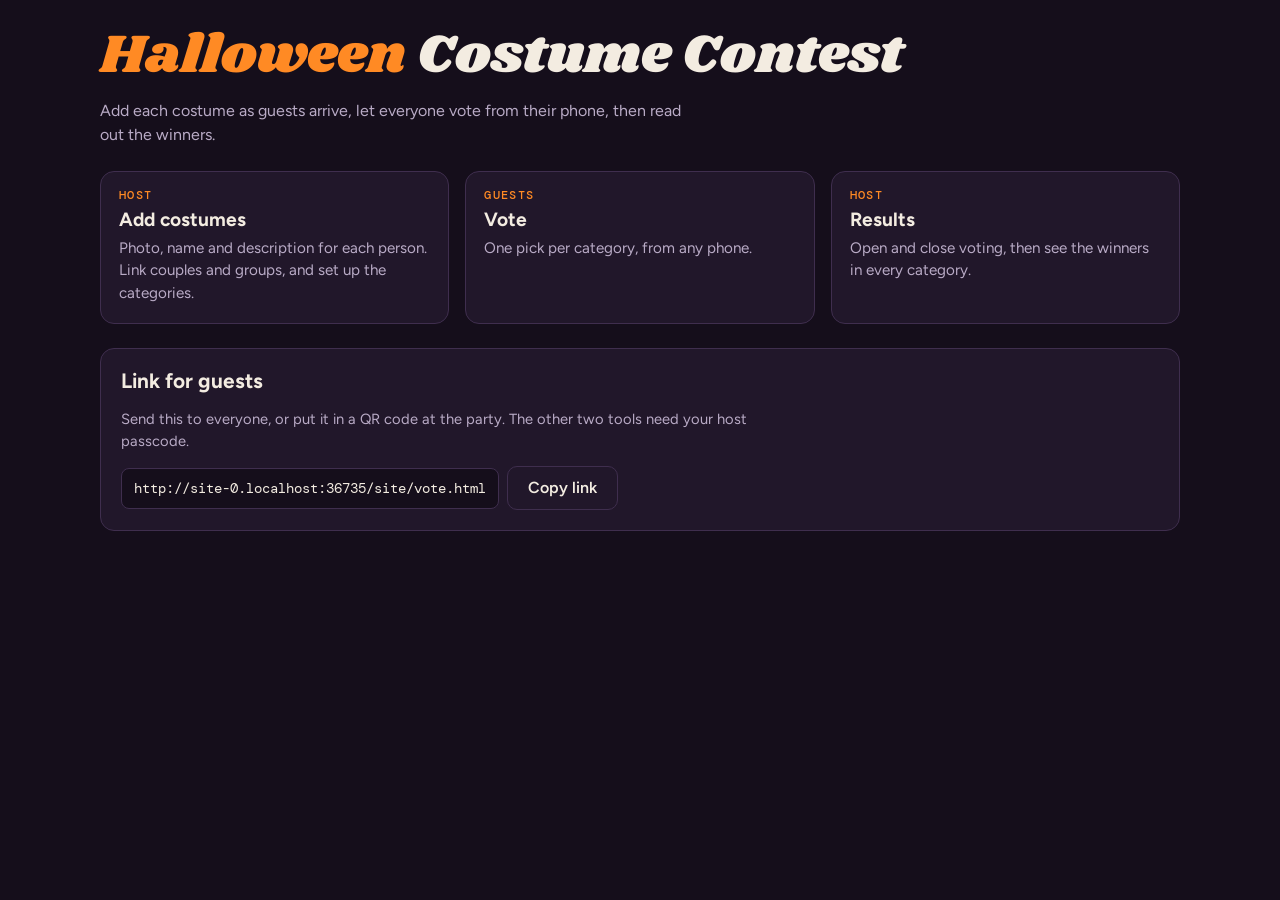
==== site/index.html @ 2bfecff0 "Costume contest: static pages and stdlib Python backend Co-Authored-By: Claude Sonnet 5.5 <noreply@a" ====
<!doctype html>
<html lang="en">
<head>
<meta charset="utf-8">
<meta name="viewport" content="width=device-width, initial-scale=1, viewport-fit=cover">
<meta name="theme-color" content="#150E1B">
<title>Halloween Costume Contest</title>
<link rel="preconnect" href="https://fonts.googleapis.com">
<link rel="preconnect" href="https://fonts.gstatic.com" crossorigin>
<link rel="stylesheet" href="https://fonts.googleapis.com/css2?family=DM+Mono:wght@400;500&family=Figtree:wght@400;500;600;700&family=Shrikhand&display=swap">
<link rel="stylesheet" href="style.css">
<script src="config.js"></script>
<script src="common.js"></script>
</head>
<body>
<div class="wrap">
  <header class="masthead">
    <h1><span class="hot">Halloween</span> Costume Contest</h1>
    <p class="lede">Add each costume as guests arrive, let everyone vote from their phone, then read out the winners.</p>
  </header>

  <div class="tools">
    <a class="tool" href="add.html">
      <span class="for">Host</span>
      <h2>Add costumes</h2>
      <p>Photo, name and description for each person. Link couples and groups, and set up the categories.</p>
    </a>
    <a class="tool" href="vote.html">
      <span class="for">Guests</span>
      <h2>Vote</h2>
      <p>One pick per category, from any phone.</p>
    </a>
    <a class="tool" href="results.html">
      <span class="for">Host</span>
      <h2>Results</h2>
      <p>Open and close voting, then see the winners in every category.</p>
    </a>
  </div>

  <section class="panel">
    <h2>Link for guests</h2>
    <p class="hint">Send this to everyone, or put it in a QR code at the party. The other two tools need your host passcode.</p>
    <div class="share">
      <code id="guest-url"></code>
      <button type="button" class="btn btn-ghost" id="copy-btn">Copy link</button>
    </div>
  </section>
</div>

<script>
(function () {
  "use strict";
  var url = new URL("vote.html", window.location.href).href;
  var code = document.getElementById("guest-url");
  var btn = document.getElementById("copy-btn");
  code.textContent = url;

  function selectText() {
    var range = document.createRange();
    range.selectNodeContents(code);
    var sel = window.getSelection();
    sel.removeAllRanges();
    sel.addRange(range);
  }

  btn.addEventListener("click", function () {
    var done = function () { Contest.toast("Link copied."); };
    if (navigator.clipboard && navigator.clipboard.writeText) {
      navigator.clipboard.writeText(url).then(done, function () { selectText(); Contest.toast("Press and hold to copy the link."); });
    } else {
      selectText();
      Contest.toast("Press and hold to copy the link.");
    }
  });
})();
</script>
</body>
</html>
---- site/style.css ----
/* Shared look for the contest pages: plum-black ground, pumpkin accent, gold for winners.
   One committed dark theme, by choice. */
:root {
  --ground: #150E1B;
  --surface: #21172A;
  --surface-2: #2C1F37;
  --line: #3F2E4E;
  --ink: #F3ECE1;
  --ink-dim: #B9ABC6;
  --ink-faint: #9A8AA8;
  --pumpkin: #FF8A24;
  --on-pumpkin: #1B1006;
  --gold: #F4C95D;
  --danger: #FF8F8F;
  --font-display: "Shrikhand", "Chalkboard SE", Georgia, serif;
  --font-body: "Figtree", system-ui, -apple-system, "Segoe UI", sans-serif;
  --font-mono: "DM Mono", ui-monospace, "SF Mono", Menlo, monospace;
  color-scheme: dark;
}
*, *::before, *::after { box-sizing: border-box; }
[hidden] { display: none !important; }
body {
  margin: 0; background: var(--ground); color: var(--ink);
  font: 400 16px/1.5 var(--font-body);
  padding-block: 28px 72px;
  padding-left: max(16px, env(safe-area-inset-left, 0px));
  padding-right: max(16px, env(safe-area-inset-right, 0px));
}
img { max-width: 100%; }
p { margin: 0; }
h1, h2, h3 { margin: 0; text-wrap: balance; }
a { color: var(--pumpkin); }

.wrap { max-width: 1080px; margin: 0 auto; display: flex; flex-direction: column; gap: 24px; }
.masthead { display: flex; flex-direction: column; align-items: flex-start; gap: 14px; }
h1 { font: 400 clamp(2.1rem, 7vw, 3.4rem)/1.05 var(--font-display); }
h1 .hot { color: var(--pumpkin); }
.lede { color: var(--ink-dim); max-width: 60ch; }
h2.section { font: 700 1.3rem/1.2 var(--font-body); }

/* pills and host nav */
.row { display: flex; flex-wrap: wrap; gap: 8px; align-items: center; }
.pill {
  display: inline-flex; align-items: center; gap: 8px; min-height: 32px; padding: 4px 12px;
  border: 1px solid var(--line); border-radius: 999px; text-decoration: none;
  font: 500 .8rem/1 var(--font-mono); letter-spacing: .02em; color: var(--ink-dim);
  font-variant-numeric: tabular-nums;
}
a.pill:hover { border-color: var(--ink-dim); color: var(--ink); }
a.pill[aria-current="page"] { color: var(--ink); border-color: var(--pumpkin); }
.pill .dot { width: 8px; height: 8px; border-radius: 50%; background: var(--pumpkin); }
.pill.closed .dot { background: var(--gold); }
.pill.setup .dot { background: var(--ink-faint); }
.pill.state { color: var(--ink); }

/* buttons */
.btn {
  appearance: none; display: inline-flex; align-items: center; justify-content: center; gap: 8px;
  min-height: 44px; padding: 0 20px; border-radius: 10px; border: 1.5px solid transparent;
  font: 600 1rem/1 var(--font-body); cursor: pointer; text-decoration: none; text-align: center;
}
.btn:focus-visible, .tab:focus-visible, input:focus-visible, select:focus-visible, textarea:focus-visible, summary:focus-visible,
.visually-hidden:focus-visible ~ .btn, .visually-hidden:focus-visible ~ .photo-drop { outline: 3px solid var(--pumpkin); outline-offset: 2px; }
.btn-primary { background: var(--pumpkin); color: var(--on-pumpkin); }
.btn-primary:hover { filter: brightness(1.08); }
.btn-ghost { background: transparent; border-color: var(--line); color: var(--ink); }
.btn-ghost:hover { border-color: var(--ink-dim); }
.btn-link { background: none; color: var(--danger); padding: 0 10px; }
.btn-sm { min-height: 40px; padding: 0 14px; font-size: .9rem; }
.btn-icon { min-width: 40px; padding: 0; }
.btn:disabled { opacity: .55; cursor: not-allowed; }

.notice { padding: 14px 16px; border: 1px solid var(--line); border-radius: 12px; background: var(--surface-2); color: var(--ink-dim); }
.notice.error { border-color: var(--danger); color: var(--ink); }
.panel { padding: 20px; border: 1px solid var(--line); border-radius: 14px; background: var(--surface); }
.panel h2 { font: 700 1.3rem/1.2 var(--font-body); margin-bottom: 14px; }
.panel .hint { color: var(--ink-dim); font-size: .92rem; margin-bottom: 14px; max-width: 70ch; }

/* forms */
.fields { display: flex; flex-direction: column; gap: 16px; min-width: 0; }
.field label, .label { display: block; margin-bottom: 6px; font-weight: 600; font-size: .9rem; color: var(--ink-dim); }
.field .hint { margin: 6px 0 0; color: var(--ink-faint); font-size: .85rem; }
input[type=text], input[type=password], textarea, select {
  width: 100%; background: var(--ground); color: var(--ink); border: 1.5px solid var(--line);
  border-radius: 10px; padding: 12px; font: 400 1rem/1.4 var(--font-body);
}
textarea { resize: vertical; min-height: 96px; }
::placeholder { color: var(--ink-faint); }
.count { display: block; margin-top: 4px; text-align: right; font: 400 .75rem/1 var(--font-mono); color: var(--ink-faint); }
.field-err { color: var(--danger); font-size: .92rem; }
.form-actions { display: flex; flex-wrap: wrap; align-items: center; gap: 8px; margin-top: 4px; }
.visually-hidden { position: absolute; width: 1px; height: 1px; margin: -1px; padding: 0; border: 0; overflow: hidden; clip: rect(0 0 0 0); white-space: nowrap; }

.photo-field { display: flex; flex-direction: column; gap: 10px; min-width: 0; max-width: 280px; }
.photo-drop {
  position: relative; display: flex; align-items: center; justify-content: center; aspect-ratio: 4 / 5; max-width: 100%;
  border: 1.5px dashed var(--ink-faint); border-radius: 12px; background: var(--surface-2); overflow: hidden;
  cursor: pointer; color: var(--ink-dim); text-align: center; padding: 12px;
}
.photo-drop img { position: absolute; inset: 0; width: 100%; height: 100%; object-fit: cover; }

/* vote page: category tabs */
.tabs { display: flex; gap: 8px; overflow-x: auto; padding-bottom: 6px; min-width: 0; }
.tab {
  flex: 0 0 auto; display: inline-flex; align-items: center; gap: 8px; min-height: 44px; padding: 0 16px;
  border-radius: 999px; border: 1.5px solid var(--line); background: transparent; color: var(--ink);
  font: 600 .95rem/1 var(--font-body); cursor: pointer;
}
.tab[aria-selected="true"] { border-color: var(--pumpkin); background: var(--surface); }
.tab .tick { color: var(--pumpkin); font-weight: 700; }
.cat-note { color: var(--ink-dim); }

/* gallery cards: one entry, or a linked set side by side */
.grid { display: grid; grid-template-columns: repeat(auto-fill, minmax(min(100%, 250px), 1fr)); gap: 20px; align-items: start; }
.card { display: flex; flex-direction: column; min-width: 0; background: var(--surface); border: 1px solid var(--line); border-radius: 14px; overflow: hidden; }
.card.picked { border-color: var(--pumpkin); box-shadow: 0 0 0 1px var(--pumpkin); }
.group-note { padding: 14px 16px 12px; font: 500 .72rem/1.2 var(--font-mono); letter-spacing: .12em; text-transform: uppercase; color: var(--pumpkin); overflow-wrap: anywhere; }
.members { display: grid; grid-template-columns: repeat(auto-fit, minmax(min(100%, 230px), 1fr)); gap: 1px; background: var(--line); }
.member { background: var(--surface); min-width: 0; display: flex; flex-direction: column; }
.photo { position: relative; aspect-ratio: 4 / 5; max-width: 100%; background: var(--surface-2); }
.photo img { position: absolute; inset: 0; width: 100%; height: 100%; object-fit: cover; display: block; }
.stub {
  position: absolute; top: 12px; left: 12px; padding: 5px 12px; background: var(--pumpkin); color: var(--on-pumpkin);
  font: 500 .75rem/1 var(--font-mono); letter-spacing: .06em;
  clip-path: polygon(0 0, 100% 0, 100% 38%, calc(100% - 4px) 50%, 100% 62%, 100% 100%, 0 100%, 0 62%, 4px 50%, 0 38%);
}
.card-body { display: flex; flex-direction: column; gap: 6px; padding: 16px; min-width: 0; }
.card-title { font: 700 1.15rem/1.25 var(--font-body); overflow-wrap: anywhere; }
.card-who { color: var(--ink-dim); font-size: .92rem; overflow-wrap: anywhere; }
.card-blurb { margin-top: 4px; overflow-wrap: anywhere; max-width: 65ch; }
.card-foot { padding: 12px 16px 16px; }
.btn-vote { width: 100%; background: transparent; border-color: var(--pumpkin); color: var(--pumpkin); }
.btn-vote:hover { background: var(--surface-2); }
.btn-vote[aria-pressed="true"] { background: var(--pumpkin); color: var(--on-pumpkin); }
@media (min-width: 640px) { .card.group { grid-column: span 2; } }

.empty { padding: 36px 24px; border: 1px dashed var(--ink-faint); border-radius: 14px; color: var(--ink-dim); display: flex; flex-direction: column; gap: 8px; }
.empty h2 { font: 700 1.2rem/1.3 var(--font-body); color: var(--ink); }
.empty p { max-width: 52ch; }

/* host: add page */
.layout-add { display: grid; grid-template-columns: minmax(0, 1.1fr) minmax(0, .9fr); gap: 24px; align-items: start; }
.form-grid { display: grid; grid-template-columns: minmax(0, 220px) minmax(0, 1fr); gap: 20px; }
.entries { display: flex; flex-direction: column; gap: 10px; margin-top: 12px; }
.entry {
  display: grid; grid-template-columns: 56px minmax(0, 1fr); gap: 4px 12px; align-items: center;
  padding: 10px; border: 1px solid var(--line); border-radius: 12px; background: var(--surface);
}
.entry.editing { border-color: var(--pumpkin); }
.entry .thumb { grid-row: span 2; width: 56px; aspect-ratio: 4 / 5; border-radius: 8px; object-fit: cover; background: var(--surface-2); }
.entry .meta { min-width: 0; }
.entry .no { font: 500 .72rem/1 var(--font-mono); letter-spacing: .08em; color: var(--pumpkin); }
.entry .t { font-weight: 700; overflow-wrap: anywhere; }
.entry .w { color: var(--ink-dim); font-size: .9rem; overflow-wrap: anywhere; }
.entry .ops { grid-column: 2; display: flex; flex-wrap: wrap; gap: 6px; margin-top: 4px; }
.set { border: 1px dashed var(--ink-faint); border-radius: 14px; padding: 10px; display: flex; flex-direction: column; gap: 10px; }
.set-head { display: flex; flex-wrap: wrap; align-items: center; gap: 8px; }
.set-head input { flex: 1 1 160px; min-width: 0; padding: 9px 12px; }
.set-label { font: 500 .72rem/1 var(--font-mono); letter-spacing: .12em; text-transform: uppercase; color: var(--pumpkin); }

.cats { display: flex; flex-direction: column; gap: 10px; margin-bottom: 16px; }
.cat-row { display: grid; grid-template-columns: minmax(0, 1fr) minmax(0, 1fr); gap: 8px; padding: 12px; border: 1px solid var(--line); border-radius: 12px; background: var(--ground); }
.cat-row .ops { grid-column: 1 / -1; display: flex; flex-wrap: wrap; gap: 6px; }
.cat-add { display: grid; grid-template-columns: minmax(0, 1fr) minmax(0, 1fr) auto; gap: 8px; }

/* host: results */
.host-bar { display: flex; flex-wrap: wrap; align-items: center; gap: 12px 16px; padding: 14px 16px; border: 1px dashed var(--ink-faint); border-radius: 14px; background: var(--surface); }
.host-label { font: 500 .75rem/1 var(--font-mono); text-transform: uppercase; letter-spacing: .14em; color: var(--pumpkin); }
.host-note { flex: 1 1 240px; color: var(--ink-dim); font-size: .92rem; }
.host-actions { display: flex; flex-wrap: wrap; gap: 8px; }
.gate-form { display: flex; flex-wrap: wrap; gap: 8px; max-width: 420px; }
.gate-form input { flex: 1 1 180px; }

.cat-block { display: flex; flex-direction: column; gap: 16px; }
.cat-head { display: flex; flex-wrap: wrap; align-items: baseline; gap: 6px 14px; }
.cat-head h2 { font: 400 clamp(1.5rem, 4vw, 2.1rem)/1.1 var(--font-display); }
.cat-meta { font: 500 .8rem/1 var(--font-mono); color: var(--ink-dim); }
.winners { display: grid; gap: 16px; }
.winner-card { display: grid; grid-template-columns: minmax(0, 340px) minmax(0, 1fr); border: 2px solid var(--gold); border-radius: 14px; background: var(--surface); overflow: hidden; }
.winner-photos { display: grid; grid-template-columns: repeat(auto-fit, minmax(min(100%, 150px), 1fr)); gap: 2px; background: var(--line); align-content: start; }
.winner-body { display: flex; flex-direction: column; justify-content: center; gap: 8px; padding: 24px; min-width: 0; }
.winner-kicker { font: 400 clamp(1.2rem, 4vw, 1.7rem)/1.1 var(--font-display); color: var(--gold); }
.winner-title { font: 700 clamp(1.4rem, 4vw, 2rem)/1.15 var(--font-body); overflow-wrap: anywhere; }
.winner-who { color: var(--ink-dim); font-size: 1.05rem; overflow-wrap: anywhere; }
.winner-member { display: flex; flex-direction: column; gap: 2px; }
.winner-member .mt { font-weight: 700; overflow-wrap: anywhere; }
.winner-member .mw { color: var(--ink-dim); overflow-wrap: anywhere; }
.winner-votes { font: 500 1rem/1 var(--font-mono); color: var(--gold); }

.rank-list { display: flex; flex-direction: column; gap: 10px; }
.rank-row { display: grid; grid-template-columns: 36px auto minmax(0, 1fr); gap: 12px; align-items: center; padding: 10px 12px; border: 1px solid var(--line); border-radius: 12px; background: var(--surface); }
.rank-row.win { border-color: var(--gold); }
.rank-row .rk { font: 500 1.1rem/1 var(--font-mono); color: var(--ink-dim); text-align: center; font-variant-numeric: tabular-nums; }
.rank-row.win .rk { color: var(--gold); }
.thumbs { display: flex; gap: 4px; }
.thumbs img { width: 52px; aspect-ratio: 4 / 5; border-radius: 8px; object-fit: cover; background: var(--surface-2); }
.rank-main { min-width: 0; display: flex; flex-direction: column; gap: 6px; }
.rank-head { display: flex; flex-wrap: wrap; align-items: baseline; justify-content: space-between; gap: 2px 12px; }
.rank-title { font-weight: 700; overflow-wrap: anywhere; }
.rank-who { color: var(--ink-dim); font-size: .9rem; overflow-wrap: anywhere; }
.rank-n { font: 500 1rem/1 var(--font-mono); font-variant-numeric: tabular-nums; }
.bar { height: 10px; border-radius: 5px; background: var(--surface-2); overflow: hidden; }
.bar > span { display: block; height: 100%; background: var(--pumpkin); border-radius: 5px; }
.rank-row.win .bar > span { background: var(--gold); }

/* home page */
.tools { display: grid; grid-template-columns: repeat(auto-fit, minmax(min(100%, 260px), 1fr)); gap: 16px; }
.tool { display: flex; flex-direction: column; gap: 6px; padding: 18px; border: 1px solid var(--line); border-radius: 14px; background: var(--surface); text-decoration: none; color: var(--ink); }
.tool:hover { border-color: var(--pumpkin); }
.tool h2 { font: 700 1.2rem/1.2 var(--font-body); }
.tool p { color: var(--ink-dim); font-size: .95rem; }
.tool .for { font: 500 .72rem/1 var(--font-mono); letter-spacing: .12em; text-transform: uppercase; color: var(--pumpkin); }
.share { display: flex; flex-wrap: wrap; gap: 8px; align-items: center; }
.share code { font: 400 .9rem/1.3 var(--font-mono); background: var(--ground); border: 1px solid var(--line); border-radius: 8px; padding: 10px 12px; overflow-wrap: anywhere; min-width: 0; }

.toast-wrap { position: fixed; left: 0; right: 0; bottom: 0; display: flex; justify-content: center; pointer-events: none; padding: 16px max(16px, env(safe-area-inset-right, 0px)) calc(16px + env(safe-area-inset-bottom, 0px)) max(16px, env(safe-area-inset-left, 0px)); }
.toast { pointer-events: none; max-width: 420px; padding: 12px 18px; border-radius: 10px; background: var(--ink); color: var(--ground); font-weight: 600; box-shadow: 0 6px 24px rgba(0, 0, 0, .45); }

@media (max-width: 860px) {
  .layout-add { grid-template-columns: minmax(0, 1fr); }
}
@media (max-width: 639px) {
  .form-grid, .cat-row, .cat-add, .winner-card { grid-template-columns: minmax(0, 1fr); }
  .photo-field { max-width: 260px; }
}
@media (prefers-reduced-motion: reduce) {
  * { scroll-behavior: auto !important; transition: none !important; animation: none !important; }
}
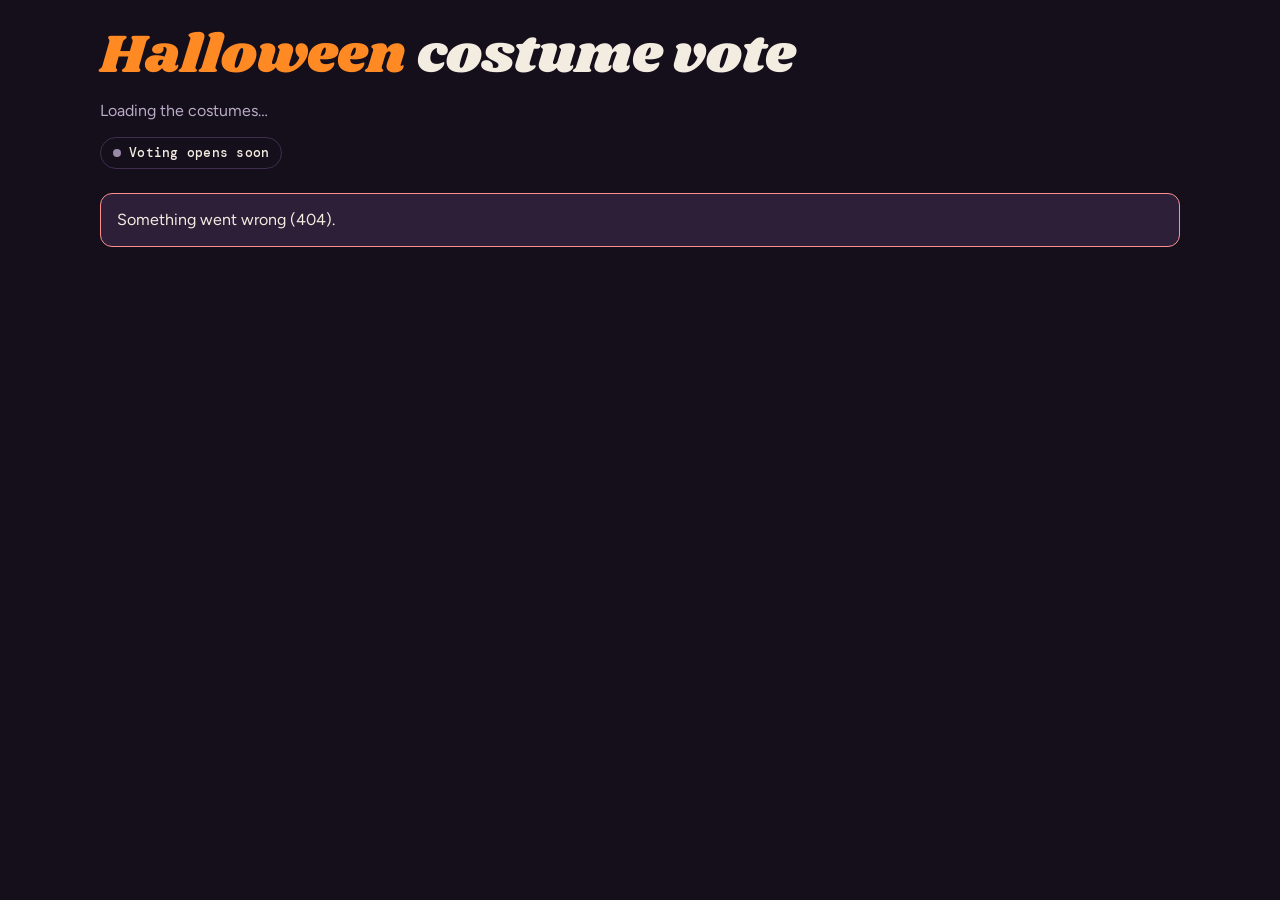
==== commit 4614f6d9: "Send guests from the root address to the voting page; ?host shows the home page Co-Authored-By: Clau" ====
--- a/site/index.html
+++ b/site/index.html
@@ -4,6 +4,15 @@
 <meta charset="utf-8">
 <meta name="viewport" content="width=device-width, initial-scale=1, viewport-fit=cover">
 <meta name="theme-color" content="#150E1B">
+<script>
+/* Guests scan a QR code that points at this page's address. Anywhere except the host's own computer or network
+   (for example the S3 website), send them straight to voting. Hosts reach this page with index.html?host. */
+(function () {
+  var h = location.hostname;
+  var local = /^(localhost|127\.|10\.|192\.168\.|172\.(1[6-9]|2[0-9]|3[01])\.|\[?::1\]?$)/.test(h) || /\.local$/.test(h);
+  if (!local && !/[?&]host(&|=|$)/.test(location.search)) location.replace("vote.html");
+})();
+</script>
 <title>Halloween Costume Contest</title>
 <link rel="preconnect" href="https://fonts.googleapis.com">
 <link rel="preconnect" href="https://fonts.gstatic.com" crossorigin>
--- a/site/style.css
+++ b/site/style.css
@@ -119,6 +119,31 @@
 .member { background: var(--surface); min-width: 0; display: flex; flex-direction: column; }
 .photo { position: relative; aspect-ratio: 4 / 5; max-width: 100%; background: var(--surface-2); }
 .photo img { position: absolute; inset: 0; width: 100%; height: 100%; object-fit: cover; display: block; }
+/* vote cards: show the whole photo, centered, in a capped-height box */
+.member .photo { aspect-ratio: auto; height: 230px; display: flex; align-items: center; justify-content: center; background: #0d0814; overflow: hidden; }
+.member .photo img { position: static; inset: auto; width: auto; height: auto; max-width: 100%; max-height: 100%; object-fit: contain; margin: auto; }
+@media (min-width: 640px) { .member .photo { height: 210px; } }
+
+/* vote page: sticky submit bar and the "votes are in" summary */
+.submit-bar {
+  position: sticky; bottom: calc(8px + env(safe-area-inset-bottom)); z-index: 5;
+  display: flex; align-items: center; justify-content: space-between; gap: 12px; flex-wrap: wrap;
+  padding: 12px 14px 12px 18px; background: var(--surface-2); border: 1px solid var(--pumpkin); border-radius: 14px;
+  box-shadow: 0 10px 30px rgba(0, 0, 0, .55);
+}
+.submit-text { display: flex; flex-direction: column; gap: 3px; min-width: 0; }
+.submit-main { font: 700 1rem/1.2 var(--font-body); }
+.submit-sub { font: 500 .75rem/1.3 var(--font-mono); letter-spacing: .03em; color: var(--ink-dim); }
+.submit-bar .btn { flex: 0 0 auto; }
+.done-list { display: flex; flex-direction: column; gap: 10px; }
+.done-list + .btn { margin-top: 18px; }
+.sum-row { display: flex; align-items: center; gap: 12px; padding: 10px 12px; border: 1px solid var(--line); border-radius: 12px; background: var(--surface); min-width: 0; }
+.sum-row .sum-thumbs { display: flex; flex: 0 0 auto; gap: 2px; }
+.sum-row .sum-thumbs img { width: 44px; height: 55px; object-fit: contain; background: #0d0814; border-radius: 6px; display: block; }
+.sum-row .sum-text { min-width: 0; display: flex; flex-direction: column; gap: 2px; }
+.sum-cat { font: 500 .72rem/1.2 var(--font-mono); letter-spacing: .1em; text-transform: uppercase; color: var(--pumpkin); overflow-wrap: anywhere; }
+.sum-pick { font-weight: 600; overflow-wrap: anywhere; }
+.sum-pick.none { font-weight: 400; color: var(--ink-faint); }
 .stub {
   position: absolute; top: 12px; left: 12px; padding: 5px 12px; background: var(--pumpkin); color: var(--on-pumpkin);
   font: 500 .75rem/1 var(--font-mono); letter-spacing: .06em;
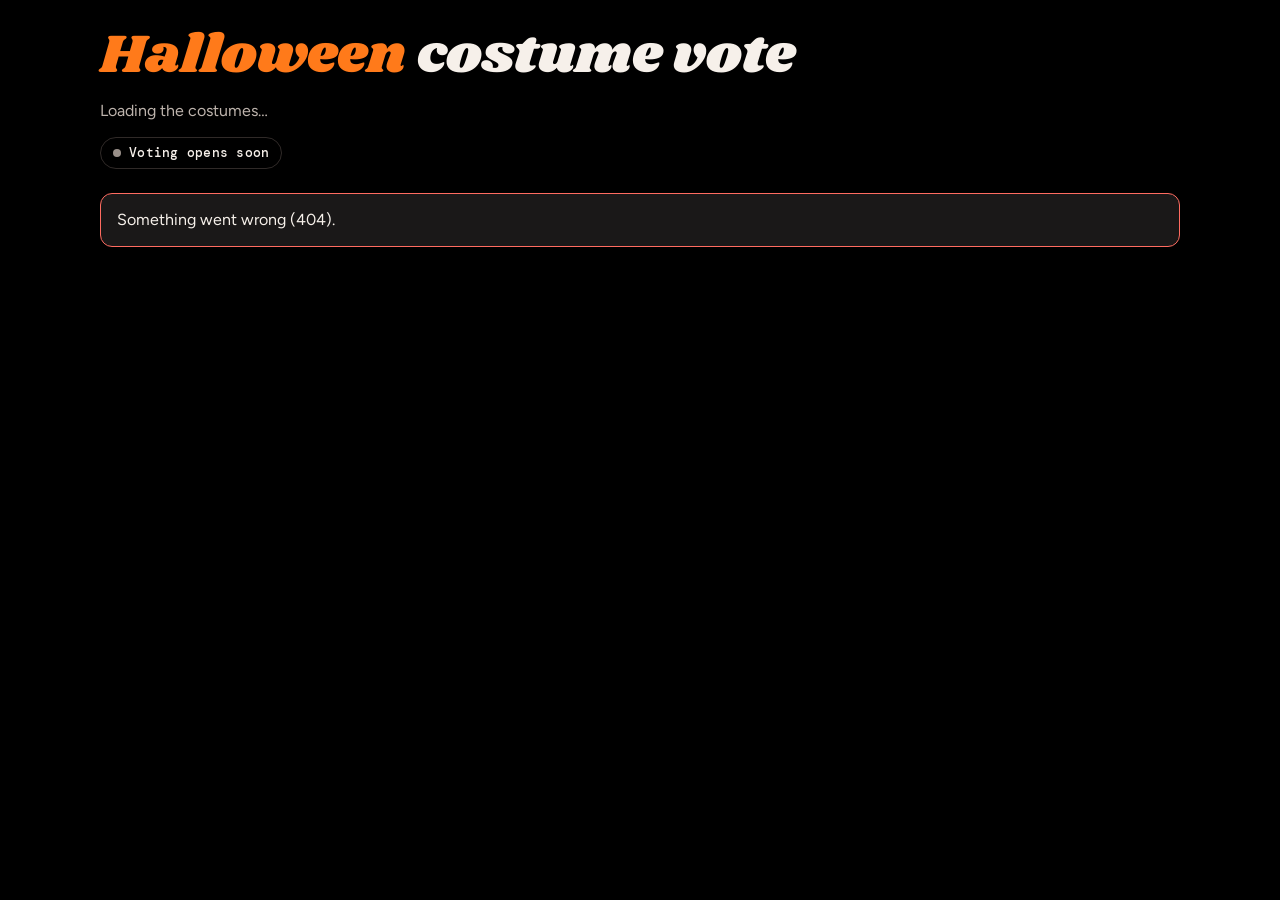
==== commit 7cf4358e: "Black/orange/red theme; optional category descriptions (existing databases upgrade automatically) Co" ====
--- a/site/index.html
+++ b/site/index.html
@@ -3,7 +3,7 @@
 <head>
 <meta charset="utf-8">
 <meta name="viewport" content="width=device-width, initial-scale=1, viewport-fit=cover">
-<meta name="theme-color" content="#150E1B">
+<meta name="theme-color" content="#000000">
 <script>
 /* Guests scan a QR code that points at this page's address. Anywhere except the host's own computer or network
    (for example the S3 website), send them straight to voting. Hosts reach this page with index.html?host. */
--- a/site/style.css
+++ b/site/style.css
@@ -1,17 +1,19 @@
-/* Shared look for the contest pages: plum-black ground, pumpkin accent, gold for winners.
+/* Shared look for the contest pages: black ground, orange as the main accent, red for picks and winners.
    One committed dark theme, by choice. */
 :root {
-  --ground: #150E1B;
-  --surface: #21172A;
-  --surface-2: #2C1F37;
-  --line: #3F2E4E;
-  --ink: #F3ECE1;
-  --ink-dim: #B9ABC6;
-  --ink-faint: #9A8AA8;
-  --pumpkin: #FF8A24;
-  --on-pumpkin: #1B1006;
-  --gold: #F4C95D;
-  --danger: #FF8F8F;
+  --ground: #000000;
+  --surface: #0F0E0E;
+  --surface-2: #1A1818;
+  --line: #302A28;
+  --ink: #F6F0EA;
+  --ink-dim: #BDB3AC;
+  --ink-faint: #9A908A;
+  --pumpkin: #FF7A1A;
+  --on-pumpkin: #140A02;
+  --blood: #D92B26;
+  --on-blood: #FFFFFF;
+  --blood-text: #FF6B60;
+  --danger: #FF6B60;
   --font-display: "Shrikhand", "Chalkboard SE", Georgia, serif;
   --font-body: "Figtree", system-ui, -apple-system, "Segoe UI", sans-serif;
   --font-mono: "DM Mono", ui-monospace, "SF Mono", Menlo, monospace;
@@ -31,7 +33,7 @@
 h1, h2, h3 { margin: 0; text-wrap: balance; }
 a { color: var(--pumpkin); }
 
-.wrap { max-width: 1080px; margin: 0 auto; display: flex; flex-direction: column; gap: 24px; }
+.wrap { width: 100%; max-width: 1080px; margin: 0 auto; display: flex; flex-direction: column; gap: 24px; }
 .masthead { display: flex; flex-direction: column; align-items: flex-start; gap: 14px; }
 h1 { font: 400 clamp(2.1rem, 7vw, 3.4rem)/1.05 var(--font-display); }
 h1 .hot { color: var(--pumpkin); }
@@ -49,7 +51,7 @@
 a.pill:hover { border-color: var(--ink-dim); color: var(--ink); }
 a.pill[aria-current="page"] { color: var(--ink); border-color: var(--pumpkin); }
 .pill .dot { width: 8px; height: 8px; border-radius: 50%; background: var(--pumpkin); }
-.pill.closed .dot { background: var(--gold); }
+.pill.closed .dot { background: var(--blood); }
 .pill.setup .dot { background: var(--ink-faint); }
 .pill.state { color: var(--ink); }
 
@@ -100,27 +102,29 @@
 .photo-drop img { position: absolute; inset: 0; width: 100%; height: 100%; object-fit: cover; }
 
 /* vote page: category tabs */
-.tabs { display: flex; gap: 8px; overflow-x: auto; padding-bottom: 6px; min-width: 0; }
+.tabs { display: flex; gap: 8px; overflow-x: auto; min-width: 0; scrollbar-width: none; -ms-overflow-style: none; }
+.tabs::-webkit-scrollbar { display: none; }
+.tab:focus-visible { outline-offset: -3px; }
 .tab {
   flex: 0 0 auto; display: inline-flex; align-items: center; gap: 8px; min-height: 44px; padding: 0 16px;
   border-radius: 999px; border: 1.5px solid var(--line); background: transparent; color: var(--ink);
   font: 600 .95rem/1 var(--font-body); cursor: pointer;
 }
 .tab[aria-selected="true"] { border-color: var(--pumpkin); background: var(--surface); }
-.tab .tick { color: var(--pumpkin); font-weight: 700; }
+.tab .tick { color: var(--blood-text); font-weight: 700; }
 .cat-note { color: var(--ink-dim); }
 
 /* gallery cards: one entry, or a linked set side by side */
 .grid { display: grid; grid-template-columns: repeat(auto-fill, minmax(min(100%, 250px), 1fr)); gap: 20px; align-items: start; }
 .card { display: flex; flex-direction: column; min-width: 0; background: var(--surface); border: 1px solid var(--line); border-radius: 14px; overflow: hidden; }
-.card.picked { border-color: var(--pumpkin); box-shadow: 0 0 0 1px var(--pumpkin); }
+.card.picked { border-color: var(--blood); box-shadow: 0 0 0 1px var(--blood); }
 .group-note { padding: 14px 16px 12px; font: 500 .72rem/1.2 var(--font-mono); letter-spacing: .12em; text-transform: uppercase; color: var(--pumpkin); overflow-wrap: anywhere; }
 .members { display: grid; grid-template-columns: repeat(auto-fit, minmax(min(100%, 230px), 1fr)); gap: 1px; background: var(--line); }
 .member { background: var(--surface); min-width: 0; display: flex; flex-direction: column; }
 .photo { position: relative; aspect-ratio: 4 / 5; max-width: 100%; background: var(--surface-2); }
 .photo img { position: absolute; inset: 0; width: 100%; height: 100%; object-fit: cover; display: block; }
 /* vote cards: show the whole photo, centered, in a capped-height box */
-.member .photo { aspect-ratio: auto; height: 230px; display: flex; align-items: center; justify-content: center; background: #0d0814; overflow: hidden; }
+.member .photo { aspect-ratio: auto; height: 230px; display: flex; align-items: center; justify-content: center; background: #000000; overflow: hidden; }
 .member .photo img { position: static; inset: auto; width: auto; height: auto; max-width: 100%; max-height: 100%; object-fit: contain; margin: auto; }
 @media (min-width: 640px) { .member .photo { height: 210px; } }
 
@@ -139,7 +143,7 @@
 .done-list + .btn { margin-top: 18px; }
 .sum-row { display: flex; align-items: center; gap: 12px; padding: 10px 12px; border: 1px solid var(--line); border-radius: 12px; background: var(--surface); min-width: 0; }
 .sum-row .sum-thumbs { display: flex; flex: 0 0 auto; gap: 2px; }
-.sum-row .sum-thumbs img { width: 44px; height: 55px; object-fit: contain; background: #0d0814; border-radius: 6px; display: block; }
+.sum-row .sum-thumbs img { width: 44px; height: 55px; object-fit: contain; background: #000000; border-radius: 6px; display: block; }
 .sum-row .sum-text { min-width: 0; display: flex; flex-direction: column; gap: 2px; }
 .sum-cat { font: 500 .72rem/1.2 var(--font-mono); letter-spacing: .1em; text-transform: uppercase; color: var(--pumpkin); overflow-wrap: anywhere; }
 .sum-pick { font-weight: 600; overflow-wrap: anywhere; }
@@ -156,7 +160,7 @@
 .card-foot { padding: 12px 16px 16px; }
 .btn-vote { width: 100%; background: transparent; border-color: var(--pumpkin); color: var(--pumpkin); }
 .btn-vote:hover { background: var(--surface-2); }
-.btn-vote[aria-pressed="true"] { background: var(--pumpkin); color: var(--on-pumpkin); }
+.btn-vote[aria-pressed="true"] { background: var(--blood); border-color: var(--blood); color: var(--on-blood); }
 @media (min-width: 640px) { .card.group { grid-column: span 2; } }
 
 .empty { padding: 36px 24px; border: 1px dashed var(--ink-faint); border-radius: 14px; color: var(--ink-dim); display: flex; flex-direction: column; gap: 8px; }
@@ -185,8 +189,10 @@
 
 .cats { display: flex; flex-direction: column; gap: 10px; margin-bottom: 16px; }
 .cat-row { display: grid; grid-template-columns: minmax(0, 1fr) minmax(0, 1fr); gap: 8px; padding: 12px; border: 1px solid var(--line); border-radius: 12px; background: var(--ground); }
+.cat-row .cat-desc, .cat-add .cat-desc { grid-column: 1 / -1; min-height: 64px; }
+.cat-add .btn { grid-column: 1 / -1; justify-self: start; }
 .cat-row .ops { grid-column: 1 / -1; display: flex; flex-wrap: wrap; gap: 6px; }
-.cat-add { display: grid; grid-template-columns: minmax(0, 1fr) minmax(0, 1fr) auto; gap: 8px; }
+.cat-add { display: grid; grid-template-columns: minmax(0, 1fr) minmax(0, 1fr); gap: 8px; }
 
 /* host: results */
 .host-bar { display: flex; flex-wrap: wrap; align-items: center; gap: 12px 16px; padding: 14px 16px; border: 1px dashed var(--ink-faint); border-radius: 14px; background: var(--surface); }
@@ -199,24 +205,25 @@
 .cat-block { display: flex; flex-direction: column; gap: 16px; }
 .cat-head { display: flex; flex-wrap: wrap; align-items: baseline; gap: 6px 14px; }
 .cat-head h2 { font: 400 clamp(1.5rem, 4vw, 2.1rem)/1.1 var(--font-display); }
+.cat-desc-line { color: var(--ink-dim); max-width: 70ch; margin-top: -6px; }
 .cat-meta { font: 500 .8rem/1 var(--font-mono); color: var(--ink-dim); }
 .winners { display: grid; gap: 16px; }
-.winner-card { display: grid; grid-template-columns: minmax(0, 340px) minmax(0, 1fr); border: 2px solid var(--gold); border-radius: 14px; background: var(--surface); overflow: hidden; }
+.winner-card { display: grid; grid-template-columns: minmax(0, 340px) minmax(0, 1fr); border: 2px solid var(--blood); border-radius: 14px; background: var(--surface); overflow: hidden; }
 .winner-photos { display: grid; grid-template-columns: repeat(auto-fit, minmax(min(100%, 150px), 1fr)); gap: 2px; background: var(--line); align-content: start; }
 .winner-body { display: flex; flex-direction: column; justify-content: center; gap: 8px; padding: 24px; min-width: 0; }
-.winner-kicker { font: 400 clamp(1.2rem, 4vw, 1.7rem)/1.1 var(--font-display); color: var(--gold); }
+.winner-kicker { font: 400 clamp(1.2rem, 4vw, 1.7rem)/1.1 var(--font-display); color: var(--blood-text); }
 .winner-title { font: 700 clamp(1.4rem, 4vw, 2rem)/1.15 var(--font-body); overflow-wrap: anywhere; }
 .winner-who { color: var(--ink-dim); font-size: 1.05rem; overflow-wrap: anywhere; }
 .winner-member { display: flex; flex-direction: column; gap: 2px; }
 .winner-member .mt { font-weight: 700; overflow-wrap: anywhere; }
 .winner-member .mw { color: var(--ink-dim); overflow-wrap: anywhere; }
-.winner-votes { font: 500 1rem/1 var(--font-mono); color: var(--gold); }
+.winner-votes { font: 500 1rem/1 var(--font-mono); color: var(--blood-text); }
 
 .rank-list { display: flex; flex-direction: column; gap: 10px; }
 .rank-row { display: grid; grid-template-columns: 36px auto minmax(0, 1fr); gap: 12px; align-items: center; padding: 10px 12px; border: 1px solid var(--line); border-radius: 12px; background: var(--surface); }
-.rank-row.win { border-color: var(--gold); }
+.rank-row.win { border-color: var(--blood); }
 .rank-row .rk { font: 500 1.1rem/1 var(--font-mono); color: var(--ink-dim); text-align: center; font-variant-numeric: tabular-nums; }
-.rank-row.win .rk { color: var(--gold); }
+.rank-row.win .rk { color: var(--blood-text); }
 .thumbs { display: flex; gap: 4px; }
 .thumbs img { width: 52px; aspect-ratio: 4 / 5; border-radius: 8px; object-fit: cover; background: var(--surface-2); }
 .rank-main { min-width: 0; display: flex; flex-direction: column; gap: 6px; }
@@ -226,7 +233,7 @@
 .rank-n { font: 500 1rem/1 var(--font-mono); font-variant-numeric: tabular-nums; }
 .bar { height: 10px; border-radius: 5px; background: var(--surface-2); overflow: hidden; }
 .bar > span { display: block; height: 100%; background: var(--pumpkin); border-radius: 5px; }
-.rank-row.win .bar > span { background: var(--gold); }
+.rank-row.win .bar > span { background: var(--blood); }
 
 /* home page */
 .tools { display: grid; grid-template-columns: repeat(auto-fit, minmax(min(100%, 260px), 1fr)); gap: 16px; }
